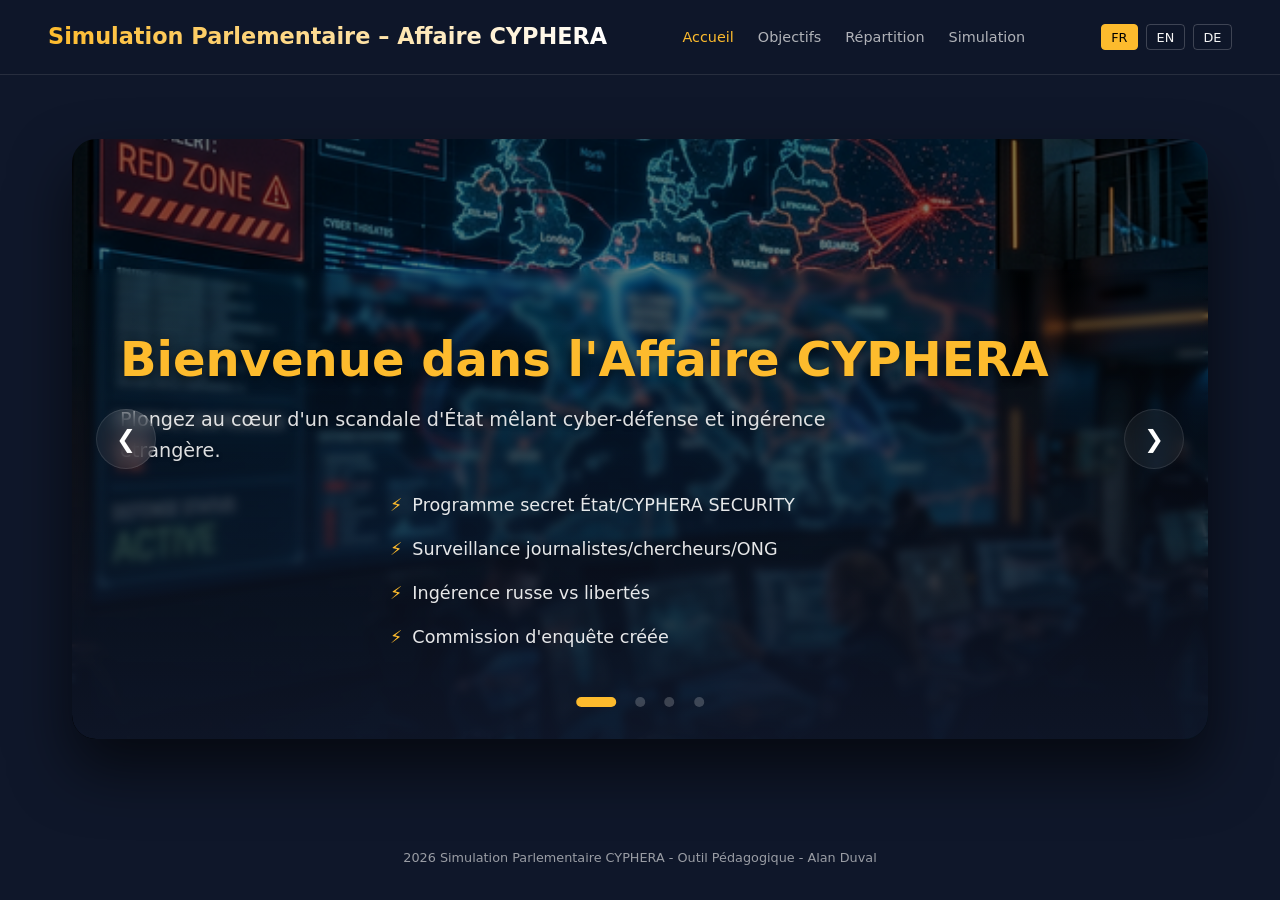
==== index.html @ 70f9145d "first firs" ====
<!DOCTYPE html>
<html lang="fr">
<head>
    <meta charset="UTF-8">
    <meta name="viewport" content="width=device-width, initial-scale=1.0">
    <title data-i18n="title">Simulation Parlementaire – Affaire CYPHERA</title>
    <link rel="stylesheet" href="css/common.css">
    <link rel="stylesheet" href="css/index.css">
</head>
<body>
    <main class="container">
        <section class="carousel-container" id="carousel">
            <div class="carousel-track">
                <!-- Slide 1 -->
                <!-- Slide 1: Scandale CYPHERA -->
                <div class="carousel-slide active">
                    <img src="assets/photos/cyber.png" alt="Cyber Security">
                    <div class="slide-content">
                        <h2 data-i18n="slide1_title">Scandale CYPHERA</h2>
                        <p data-i18n="slide1_text">Découvrez l'affaire d'ingérence et de surveillance qui secoue la République.</p>
                        <ul class="slide-list" data-i18n="slide1_list">
                            <li>Programme secret État/CYPHERA SECURITY</li>
                            <li>Surveillance journalistes/chercheurs/ONG</li>
                            <li>Ingérence russe vs libertés</li>
                            <li>Commission d'enquête créée</li>
                        </ul>
                    </div>
                </div>

                <!-- Slide 2: Commissions Vᵉ République -->
                <div class="carousel-slide">
                    <img src="assets/photos/justice.png" alt="Justice">
                    <div class="slide-content">
                        <h2 data-i18n="slide2_title">Commissions Vᵉ République</h2>
                        <p data-i18n="slide2_text">Le pouvoir d'enquête du Parlement pour le contrôle démocratique.</p>
                        <ul class="slide-list" data-i18n="slide2_list">
                            <li>Résolution + bureau (président/rapporteur)</li>
                            <li>Pouvoirs citation/auditions/rapport</li>
                            <li>Contrôle démocratique exécutif</li>
                        </ul>
                    </div>
                </div>

                <!-- Slide 3: 14 Acteurs -->
                <div class="carousel-slide">
                    <img src="assets/photos/committee.png" alt="Committee">
                    <div class="slide-content">
                        <h2 data-i18n="slide3_title">14 Acteurs Clés</h2>
                        <p data-i18n="slide3_text">Des intérêts divergents au cœur de la commission.</p>
                        <div class="slide-table-container">
                            <table class="mini-table" data-i18n="slide3_table">
                                <!-- Replaced by i18n -->
                            </table>
                        </div>
                    </div>
                </div>

                <!-- Slide 4: Grille Évaluation et Vidéo -->
                <div class="carousel-slide slide-video">
                    <video id="presentationVideo" playsinline>
                        <source src="assets/videos/Cypherea.mp4" type="video/mp4">
                        Your browser does not support the video tag.
                    </video>
                    <div class="video-overlay-play" id="videoOverlay">
                        <button class="central-play-btn" onclick="playCarouselVideo()">
                            <span class="play-icon">▶</span>
                        </button>
                    </div>
                    <div class="slide-content">
                        <h2 data-i18n="slide4_title">Grille Évaluation</h2>
                        <p data-i18n="slide4_text">Critères de notation sur 20 points.</p>
                        <div class="slide-table-container">
                            <table class="mini-table" data-i18n="slide4_table">
                                <!-- Replaced by i18n -->
                            </table>
                        </div>
                    </div>
                </div>
            </div>
            
            <button class="carousel-btn prev" onclick="moveSlide(-1)">&#10094;</button>
            <button class="carousel-btn next" onclick="moveSlide(1)">&#10095;</button>
            
            <div class="carousel-indicators">
                <span class="indicator active" onclick="setSlide(0)"></span>
                <span class="indicator" onclick="setSlide(1)"></span>
                <span class="indicator" onclick="setSlide(2)"></span>
                <span class="indicator" onclick="setSlide(3)"></span>
            </div>
        </section>
    </main>

    <script src="i18n/translations.js"></script>
    <script src="js/i18n.js"></script>
    <script src="js/header.js"></script>
    <script src="js/carousel.js"></script>
</body>
</html>
---- css/common.css ----
:root {
    --primary-color: #1a2a6c;
    --secondary-color: #b21f1f;
    --accent-color: #fdbb2d;
    --text-color: #f5f5f5;
    --bg-color: #0f172a;
    --card-bg: rgba(255, 255, 255, 0.05);
    --glass-effect: blur(10px);
    --transition: all 0.3s ease;
}

* {
    margin: 0;
    padding: 0;
    box-sizing: border-box;
    font-family: 'Inter', system-ui, -apple-system, sans-serif;
}

body {
    background-color: var(--bg-color);
    color: var(--text-color);
    line-height: 1.6;
    overflow-x: hidden;
    min-height: 100vh;
    display: flex;
    flex-direction: column;
}

.main-header {
    background: rgba(15, 23, 42, 0.9);
    backdrop-filter: var(--glass-effect);
    padding: 1.2rem 3rem;
    display: flex;
    justify-content: space-between;
    align-items: center;
    position: sticky;
    top: 0;
    z-index: 1000;
    border-bottom: 1px solid rgba(255, 255, 255, 0.1);
}

.logo-container h1 {
    font-size: 1.4rem;
    font-weight: 800;
    background: linear-gradient(to right, var(--accent-color), #fff);
    -webkit-background-clip: text;
    -webkit-text-fill-color: transparent;
}

.main-nav ul {
    display: flex;
    list-style: none;
    gap: 1.5rem;
}

.main-nav a {
    text-decoration: none;
    color: var(--text-color);
    font-size: 0.9rem;
    font-weight: 500;
    opacity: 0.7;
    transition: var(--transition);
}

.main-nav a:hover, .main-nav a.active {
    opacity: 1;
    color: var(--accent-color);
}

.lang-selector {
    display: flex;
    gap: 0.5rem;
}

.lang-btn {
    background: transparent;
    border: 1px solid rgba(255, 255, 255, 0.2);
    color: var(--text-color);
    padding: 0.3rem 0.6rem;
    cursor: pointer;
    border-radius: 4px;
    font-size: 0.8rem;
    transition: var(--transition);
}

.lang-btn:hover, .lang-btn.active {
    background: var(--accent-color);
    color: #000;
    border-color: var(--accent-color);
}

.main-footer {
    padding: 2rem;
    text-align: center;
    font-size: 0.8rem;
    opacity: 0.6;
    margin-top: auto;
}

.container {
    max-width: 1200px;
    margin: 0 auto;
    padding: 2rem;
    width: 100%;
}

/* Page Hero Section (Generalized for all pages) */
.page-hero {
    position: relative;
    height: 40vh;
    width: 100%;
    overflow: hidden;
    display: flex;
    align-items: center;
    justify-content: center;
    text-align: center;
}

.video-container {
    position: absolute;
    top: 0;
    left: 0;
    width: 100%;
    height: 100%;
    z-index: -1;
}

.video-container video {
    width: 100%;
    height: 100%;
    object-fit: cover;
}

.video-overlay {
    position: absolute;
    top: 0;
    left: 0;
    width: 100%;
    height: 100%;
    background: linear-gradient(to bottom, rgba(15, 23, 42, 0.5), rgba(15, 23, 42, 0.7));
    backdrop-filter: blur(2px);
}

.hero-content {
    z-index: 1;
    padding: 2rem;
}

.hero-content h1 {
    font-size: 3.5rem;
    margin-bottom: 1rem;
    color: var(--accent-color);
    text-transform: uppercase;
    letter-spacing: 2px;
    font-weight: 800;
}
---- css/index.css ----
.carousel-container {
    position: relative;
    width: 100%;
    height: 600px; /* Increased base height */
    max-height: 80vh; /* Limit height on large screens */
    border-radius: 24px;
    overflow: hidden;
    box-shadow: 0 30px 60px rgba(0, 0, 0, 0.6);
    margin: 2rem 0;
}

.carousel-track {
    width: 100%;
    height: 100%;
}

.carousel-slide {
    position: absolute;
    top: 0;
    left: 0;
    width: 100%;
    height: 100%;
    opacity: 0;
    transition: opacity 1s cubic-bezier(0.4, 0, 0.2, 1);
}

.carousel-slide.active {
    opacity: 1;
}

.carousel-slide img, .carousel-slide video {
    width: 100%;
    height: 100%;
    object-fit: cover;
    filter: brightness(0.5);
    transition: transform 10s linear;
}

.carousel-slide.active img, .carousel-slide.active video {
    transform: scale(1.1); /* Subtle zoom effect */
}

.slide-list {
    list-style: none;
    margin-top: 1rem;
    padding: 0;
    text-align: left;
    max-width: 500px;
    margin-left: auto;
    margin-right: auto;
}

.slide-list li {
    padding: 0.5rem 0;
    font-size: 1.1rem;
    color: rgba(255, 255, 255, 0.9);
    display: flex;
    align-items: center;
    gap: 10px;
}

.slide-list li::before {
    content: "⚡";
    color: var(--accent-color);
}

.slide-table-container {
    margin-top: 0.5rem;
    overflow-x: auto;
}

.mini-table {
    width: 100%;
    border-collapse: collapse;
    font-size: 0.9rem;
}

.mini-table th {
    color: var(--accent-color);
    text-align: left;
    padding: 0.5rem;
    border-bottom: 1px solid rgba(255, 255, 255, 0.1);
}

.mini-table td {
    padding: 0.5rem;
    border-bottom: 1px solid rgba(255, 255, 255, 0.05);
}

.slide-video .slide-content {
    background: linear-gradient(transparent, rgba(15, 23, 42, 0.9));
    pointer-events: none;
    bottom: 0;
    top: auto;
    padding: 4rem 3rem 5rem 3rem;
    z-index: 5;
}

.video-overlay-play {
    position: absolute;
    top: 0;
    left: 0;
    width: 100%;
    height: 100%;
    display: flex;
    align-items: center;
    justify-content: center;
    background: rgba(0, 0, 0, 0.2);
    transition: opacity 0.5s ease;
    z-index: 10;
}

.central-play-btn {
    width: 100px;
    height: 100px;
    border-radius: 50%;
    background: var(--accent-color);
    border: none;
    color: #000;
    font-size: 2.5rem;
    cursor: pointer;
    display: flex;
    align-items: center;
    justify-content: center;
    transition: all 0.3s cubic-bezier(0.175, 0.885, 0.32, 1.275);
    box-shadow: 0 0 30px rgba(253, 187, 45, 0.5);
}

.central-play-btn:hover {
    transform: scale(1.15);
    box-shadow: 0 0 50px rgba(253, 187, 45, 0.8);
}

.play-icon {
    margin-left: 5px; /* Visual centering of the triangle */
}

.video-overlay-play.hidden {
    opacity: 0;
    pointer-events: none;
}

.slide-video video {
    filter: brightness(0.7);
}

.slide-content {
    position: absolute;
    bottom: 0;
    left: 0;
    padding: 4rem 3rem 5rem 3rem; /* Extra bottom padding for indicators */
    background: linear-gradient(transparent, rgba(15, 23, 42, 0.9));
    width: 100%;
    backdrop-filter: blur(4px);
}

.slide-content h2 {
    font-size: 3rem;
    font-weight: 800;
    margin-bottom: 1.2rem;
    color: var(--accent-color);
    text-shadow: 0 2px 10px rgba(0, 0, 0, 0.5);
    line-height: 1.1;
}

.slide-content p {
    font-size: 1.2rem;
    max-width: 800px;
    opacity: 0.9;
    text-shadow: 0 1px 5px rgba(0, 0, 0, 0.5);
}

.carousel-btn {
    position: absolute;
    top: 50%;
    transform: translateY(-50%);
    background: rgba(255, 255, 255, 0.05);
    border: 1px solid rgba(255, 255, 255, 0.1);
    color: white;
    width: 60px;
    height: 60px;
    border-radius: 50%;
    cursor: pointer;
    font-size: 1.5rem;
    backdrop-filter: blur(10px);
    transition: all 0.4s cubic-bezier(0.4, 0, 0.2, 1);
    z-index: 10;
    display: flex;
    align-items: center;
    justify-content: center;
}

.carousel-btn:hover {
    background: var(--accent-color);
    color: #000;
    transform: translateY(-50%) scale(1.1);
    border-color: var(--accent-color);
}

.prev { left: 1.5rem; }
.next { right: 1.5rem; }

.carousel-indicators {
    position: absolute;
    bottom: 2rem;
    left: 50%;
    transform: translateX(-50%);
    display: flex;
    gap: 1.2rem; /* More space between points */
    z-index: 15;
}

.indicator {
    width: 10px;
    height: 10px;
    background: rgba(255, 255, 255, 0.2);
    border-radius: 50%;
    cursor: pointer;
    transition: all 0.4s ease;
}

.indicator.active {
    background: var(--accent-color);
    width: 40px; /* Modern pill indicator */
    border-radius: 10px;
}

/* Responsive adjustments */
@media (max-width: 768px) {
    .carousel-container {
        height: 450px;
        margin: 1rem 0;
    }

    .slide-content {
        padding: 2rem 1.5rem 4rem 1.5rem;
    }

    .slide-content h2 {
        font-size: 1.8rem;
    }

    .slide-content p {
        font-size: 1rem;
    }

    .carousel-btn {
        width: 45px;
        height: 45px;
        font-size: 1.2rem;
    }

    .prev { left: 0.8rem; }
    .next { right: 0.8rem; }
    
    .indicator.active {
        width: 25px;
    }
}
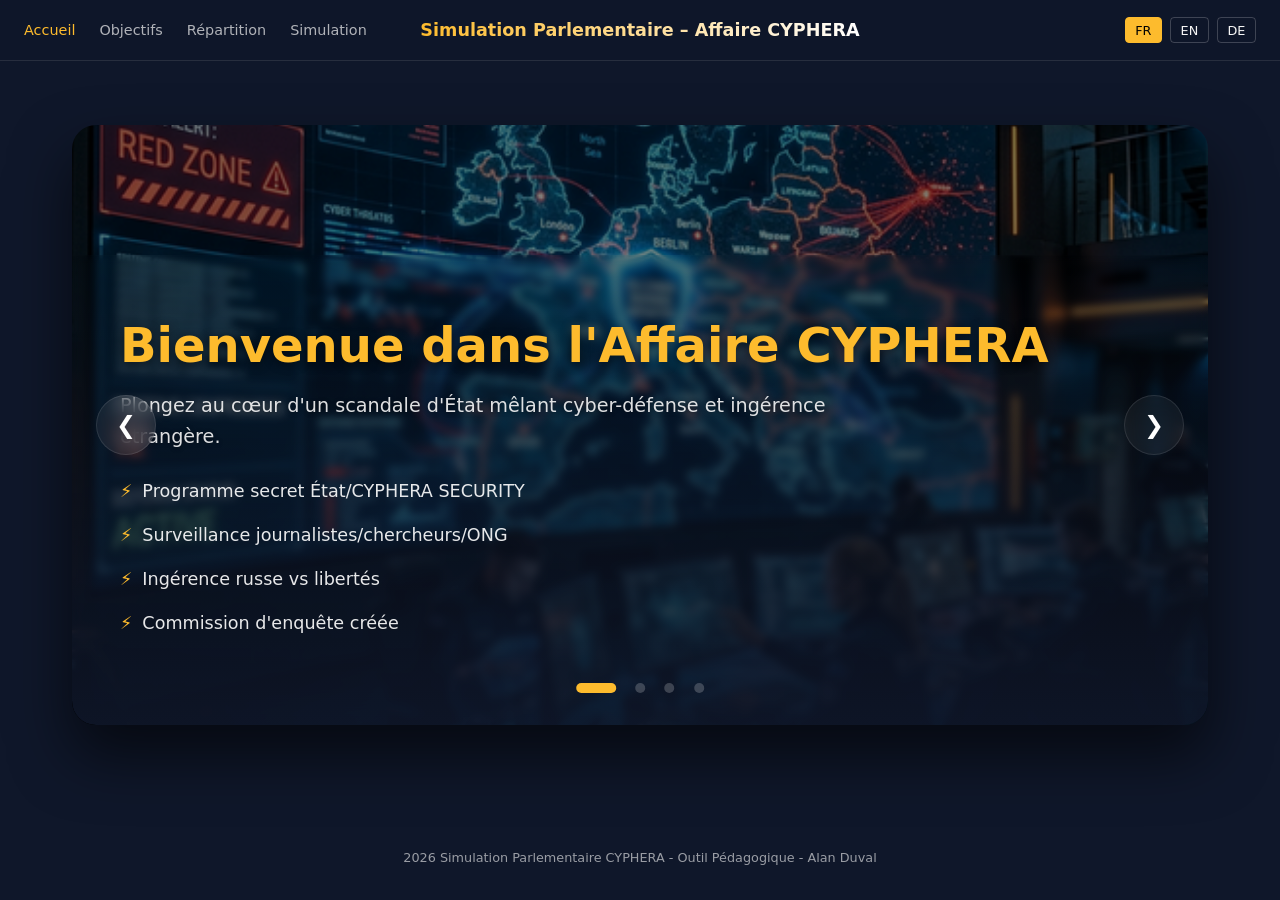
==== commit fb4f4413: "next next" ====
--- a/index.html
+++ b/index.html
@@ -4,8 +4,15 @@
     <meta charset="UTF-8">
     <meta name="viewport" content="width=device-width, initial-scale=1.0">
     <title data-i18n="title">Simulation Parlementaire – Affaire CYPHERA</title>
-    <link rel="stylesheet" href="css/common.css">
-    <link rel="stylesheet" href="css/index.css">
+    <link rel="stylesheet" href="css/base/variables.css">
+    <link rel="stylesheet" href="css/base/reset.css">
+    <link rel="stylesheet" href="css/base/layout.css">
+    <link rel="stylesheet" href="css/components/header.css">
+    <link rel="stylesheet" href="css/components/header-nav.css">
+    <link rel="stylesheet" href="css/components/header-mobile.css">
+    <link rel="stylesheet" href="css/components/glass-card.css">
+    <link rel="stylesheet" href="css/pages/index/index-carousel.css">
+    <link rel="stylesheet" href="css/pages/index/index-video.css">
 </head>
 <body>
     <main class="container">
@@ -91,8 +98,8 @@
     </main>
 
     <script src="i18n/translations.js"></script>
-    <script src="js/i18n.js"></script>
-    <script src="js/header.js"></script>
-    <script src="js/carousel.js"></script>
+    <script src="js/core/i18n.js"></script>
+    <script src="js/components/header.js"></script>
+    <script src="js/components/carousel.js"></script>
 </body>
 </html>
--- a/css/base/variables.css
+++ b/css/base/variables.css
@@ -0,0 +1,11 @@
+:root {
+    --primary-color: #1a2a6c;
+    --secondary-color: #b21f1f;
+    --accent-color: #fdbb2d;
+    --gold: #fdbb2d;
+    --text-color: #f5f5f5;
+    --bg-color: #0f172a;
+    --card-bg: rgba(255, 255, 255, 0.05);
+    --glass-effect: blur(10px);
+    --transition: all 0.3s ease;
+}
--- a/css/base/layout.css
+++ b/css/base/layout.css
@@ -0,0 +1,20 @@
+.container {
+    max-width: 1200px;
+    margin: 0 auto;
+    padding: 2rem;
+    width: 100%;
+}
+
+.main-footer {
+    padding: 2rem;
+    text-align: center;
+    font-size: 0.8rem;
+    opacity: 0.6;
+    margin-top: auto;
+}
+
+@media (max-width: 768px) {
+    .container {
+        padding: 1.5rem;
+    }
+}
--- a/css/components/header.css
+++ b/css/components/header.css
@@ -0,0 +1,59 @@
+.main-header {
+    background: rgba(15, 23, 42, 0.9);
+    backdrop-filter: var(--glass-effect);
+    padding: 1rem 1.5rem;
+    display: grid;
+    grid-template-columns: 1fr auto 1fr;
+    align-items: center;
+    position: sticky;
+    top: 0;
+    z-index: 1000;
+    border-bottom: 1px solid rgba(255, 255, 255, 0.1);
+}
+
+.header-left {
+    display: flex;
+    justify-content: flex-start;
+}
+
+.header-right {
+    display: flex;
+    justify-content: flex-end;
+    align-items: center;
+    gap: 1rem;
+}
+
+.logo-container {
+    text-align: center;
+}
+
+.logo-container h1 {
+    font-size: 1.1rem;
+    font-weight: 800;
+    background: linear-gradient(to right, var(--accent-color), #fff);
+    -webkit-background-clip: text;
+    background-clip: text;
+    -webkit-text-fill-color: transparent;
+    white-space: nowrap;
+}
+
+.main-nav ul {
+    display: flex;
+    list-style: none;
+    gap: 1.5rem;
+}
+
+.main-nav a {
+    text-decoration: none;
+    color: var(--text-color);
+    font-size: 0.9rem;
+    font-weight: 500;
+    opacity: 0.7;
+    transition: var(--transition);
+}
+
+.main-nav a:hover,
+.main-nav a.active {
+    opacity: 1;
+    color: var(--accent-color);
+}
--- a/css/components/header-nav.css
+++ b/css/components/header-nav.css
@@ -0,0 +1,57 @@
+.lang-selector {
+    display: flex;
+    gap: 0.5rem;
+}
+
+.lang-btn {
+    background: transparent;
+    border: 1px solid rgba(255, 255, 255, 0.2);
+    color: var(--text-color);
+    padding: 0.3rem 0.6rem;
+    cursor: pointer;
+    border-radius: 4px;
+    font-size: 0.8rem;
+    transition: var(--transition);
+}
+
+.lang-btn:hover,
+.lang-btn.active {
+    background: var(--accent-color);
+    color: #000;
+    border-color: var(--accent-color);
+}
+
+/* Hamburger Menu Toggle */
+.menu-toggle {
+    display: none;
+    flex-direction: column;
+    justify-content: space-between;
+    width: 30px;
+    height: 21px;
+    background: transparent;
+    border: none;
+    cursor: pointer;
+    padding: 0;
+    z-index: 1001;
+}
+
+.menu-toggle span {
+    width: 100%;
+    height: 3px;
+    background-color: var(--text-color);
+    border-radius: 10px;
+    transition: all 0.3s ease;
+}
+
+/* Animation Hamburger to X */
+.menu-toggle.active span:nth-child(1) {
+    transform: translateY(9px) rotate(45deg);
+}
+
+.menu-toggle.active span:nth-child(2) {
+    opacity: 0;
+}
+
+.menu-toggle.active span:nth-child(3) {
+    transform: translateY(-9px) rotate(-45deg);
+}
--- a/css/components/header-mobile.css
+++ b/css/components/header-mobile.css
@@ -0,0 +1,137 @@
+@media (max-width: 768px) {
+    .main-header {
+        display: flex;
+        justify-content: space-between;
+        align-items: center;
+        padding: 0.8rem 1rem;
+        gap: 0.5rem;
+    }
+
+    .header-left {
+        display: contents;
+    }
+
+    .logo-container {
+        flex: 1;
+        text-align: left;
+    }
+
+    .header-right {
+        display: flex;
+        align-items: center;
+        gap: 0.8rem;
+    }
+
+    .menu-toggle {
+        display: flex;
+        flex-shrink: 0;
+        z-index: 3000;
+        position: relative;
+    }
+
+    .main-nav ul li {
+        opacity: 0;
+        transform: translateY(30px);
+        transition: all 0.5s cubic-bezier(0.175, 0.885, 0.32, 1.275);
+    }
+
+    .main-nav.active ul li {
+        opacity: 1;
+        transform: translateY(0);
+    }
+
+    /* Staggered delay for menu items */
+    .main-nav.active ul li:nth-child(1) { transition-delay: 0.1s; }
+    .main-nav.active ul li:nth-child(2) { transition-delay: 0.2s; }
+    .main-nav.active ul li:nth-child(3) { transition-delay: 0.3s; }
+    .main-nav.active ul li:nth-child(4) { transition-delay: 0.4s; }
+
+    .main-nav {
+        position: fixed;
+        top: 0;
+        left: 0;
+        width: 100%;
+        height: 100vh;
+        background: rgba(15, 23, 42, 0.98);
+        backdrop-filter: blur(25px);
+        display: flex;
+        flex-direction: column;
+        justify-content: center;
+        align-items: center;
+        padding: 2rem;
+        transition: all 0.5s cubic-bezier(0.4, 0, 0.2, 1);
+        z-index: 2000;
+        opacity: 0;
+        visibility: hidden;
+        pointer-events: none;
+    }
+
+    .main-nav.active {
+        opacity: 1;
+        visibility: visible;
+        pointer-events: auto;
+    }
+
+    .main-nav ul {
+        flex-direction: column;
+        align-items: center;
+        gap: 2.5rem;
+        width: 100%;
+        margin-bottom: 0;
+    }
+
+    .main-nav a {
+        font-size: 2rem;
+        font-weight: 800;
+        text-transform: uppercase;
+        letter-spacing: 4px;
+        transition: var(--transition);
+    }
+    
+    .main-nav a:hover,
+    .main-nav a.active {
+        transform: scale(1.1);
+        color: var(--accent-color);
+        opacity: 1;
+    }
+
+    .lang-selector {
+        display: flex; 
+        gap: 0.3rem;
+    }
+
+    .lang-btn {
+        padding: 0.25rem 0.5rem;
+        font-size: 0.75rem;
+    }
+
+    .logo-container h1 {
+        font-size: 0.95rem;
+        max-width: none;
+        line-height: 1.2;
+    }
+}
+
+@media (max-width: 559px) {
+    .main-header {
+        flex-direction: column;
+        gap: 0.8rem;
+        padding: 1rem;
+    }
+
+    .logo-container {
+        text-align: center;
+        width: 100%;
+    }
+
+    .logo-container h1 {
+        font-size: 0.9rem;
+        white-space: normal;
+    }
+
+    .header-right {
+        width: 100%;
+        justify-content: center;
+        gap: 1.5rem;
+    }
+}
--- a/css/components/glass-card.css
+++ b/css/components/glass-card.css
@@ -0,0 +1,31 @@
+.glass-card {
+    background: rgba(15, 23, 42, 0.5);
+    backdrop-filter: blur(30px);
+    border: 1px solid rgba(255, 255, 255, 0.1);
+    border-radius: 2rem;
+    padding: 3rem;
+    box-shadow: 0 30px 60px rgba(0, 0, 0, 0.3),
+                inset 0 0 20px rgba(255, 255, 255, 0.02);
+}
+
+.accent-title {
+    color: var(--accent-color);
+    margin-bottom: 2rem;
+    font-size: 2rem;
+    border-left: 5px solid var(--accent-color);
+    padding-left: 1.5rem;
+    text-shadow: 0 2px 10px rgba(0,0,0,0.3);
+}
+
+@media (max-width: 768px) {
+    .glass-card {
+        padding: 2rem 1.5rem;
+        border-radius: 1.5rem;
+    }
+    
+    .accent-title {
+        font-size: 1.5rem;
+        padding-left: 1rem;
+        margin-bottom: 1.5rem;
+    }
+}
--- a/css/pages/index/index-carousel.css
+++ b/css/pages/index/index-carousel.css
@@ -0,0 +1,140 @@
+.carousel-container {
+    position: relative;
+    width: 100%;
+    height: 600px;
+    max-height: 80vh;
+    border-radius: 24px;
+    overflow: hidden;
+    box-shadow: 0 30px 60px rgba(0, 0, 0, 0.6);
+    margin: 2rem 0;
+}
+
+.carousel-track {
+    width: 100%;
+    height: 100%;
+}
+
+.carousel-slide {
+    position: absolute;
+    top: 0;
+    left: 0;
+    width: 100%;
+    height: 100%;
+    opacity: 0;
+    transition: opacity 1s cubic-bezier(0.4, 0, 0.2, 1);
+}
+
+.carousel-slide.active { opacity: 1; }
+
+.carousel-slide img,
+.carousel-slide video {
+    width: 100%;
+    height: 100%;
+    object-fit: cover;
+    filter: brightness(0.5);
+    transition: transform 10s linear;
+}
+
+.carousel-slide.active img,
+.carousel-slide.active video {
+    transform: scale(1.1);
+}
+
+.slide-content {
+    position: absolute;
+    bottom: 0;
+    padding: 4rem 3rem 5rem 3rem;
+    background: linear-gradient(transparent, rgba(15, 23, 42, 0.9));
+    width: 100%;
+    backdrop-filter: blur(4px);
+}
+
+.slide-content h2 {
+    font-size: 3rem;
+    font-weight: 800;
+    margin-bottom: 1.2rem;
+    color: var(--accent-color);
+    text-shadow: 0 2px 10px rgba(0, 0, 0, 0.5);
+    line-height: 1.1;
+}
+
+.slide-content p {
+    font-size: 1.2rem;
+    max-width: 800px;
+    opacity: 0.9;
+    text-shadow: 0 1px 5px rgba(0, 0, 0, 0.5);
+}
+
+.slide-list {
+    list-style: none;
+    margin-top: 1rem;
+    padding: 0;
+}
+
+.slide-list li {
+    padding: 0.5rem 0;
+    font-size: 1.1rem;
+    color: rgba(255, 255, 255, 0.9);
+    display: flex;
+    align-items: center;
+    gap: 10px;
+}
+
+.slide-list li::before {
+    content: "⚡";
+    color: var(--accent-color);
+}
+
+.carousel-btn {
+    position: absolute;
+    top: 50%;
+    transform: translateY(-50%);
+    background: rgba(255, 255, 255, 0.05);
+    border: 1px solid rgba(255, 255, 255, 0.1);
+    color: white;
+    width: 60px;
+    height: 60px;
+    border-radius: 50%;
+    cursor: pointer;
+    font-size: 1.5rem;
+    backdrop-filter: blur(10px);
+    transition: all 0.4s cubic-bezier(0.4, 0, 0.2, 1);
+    z-index: 10;
+    display: flex;
+    align-items: center;
+    justify-content: center;
+}
+
+.carousel-btn:hover {
+    background: var(--accent-color);
+    color: #000;
+    transform: translateY(-50%) scale(1.1);
+}
+
+.prev { left: 1.5rem; }
+.next { right: 1.5rem; }
+
+.carousel-indicators {
+    position: absolute;
+    bottom: 2rem;
+    left: 50%;
+    transform: translateX(-50%);
+    display: flex;
+    gap: 1.2rem;
+    z-index: 15;
+}
+
+.indicator {
+    width: 10px;
+    height: 10px;
+    background: rgba(255, 255, 255, 0.2);
+    border-radius: 50%;
+    cursor: pointer;
+    transition: all 0.4s ease;
+}
+
+.indicator.active {
+    background: var(--accent-color);
+    width: 40px;
+    border-radius: 10px;
+}
--- a/css/pages/index/index-video.css
+++ b/css/pages/index/index-video.css
@@ -0,0 +1,40 @@
+.slide-video .slide-content {
+    background: linear-gradient(transparent, rgba(15, 23, 42, 0.9));
+    pointer-events: none;
+    padding: 4rem 3rem 5rem 3rem;
+    z-index: 5;
+}
+
+.video-overlay-play {
+    position: absolute;
+    top: 0;
+    left: 0;
+    width: 100%;
+    height: 100%;
+    display: flex;
+    align-items: center;
+    justify-content: center;
+    background: rgba(0, 0, 0, 0.2);
+    transition: opacity 0.5s ease;
+    z-index: 10;
+}
+
+.central-play-btn {
+    width: 100px;
+    height: 100px;
+    border-radius: 50%;
+    background: var(--accent-color);
+    border: none;
+    color: #000;
+    font-size: 2.5rem;
+    cursor: pointer;
+    display: flex;
+    align-items: center;
+    justify-content: center;
+    box-shadow: 0 0 30px rgba(253, 187, 45, 0.5);
+}
+
+.video-overlay-play.hidden {
+    opacity: 0;
+    pointer-events: none;
+}
